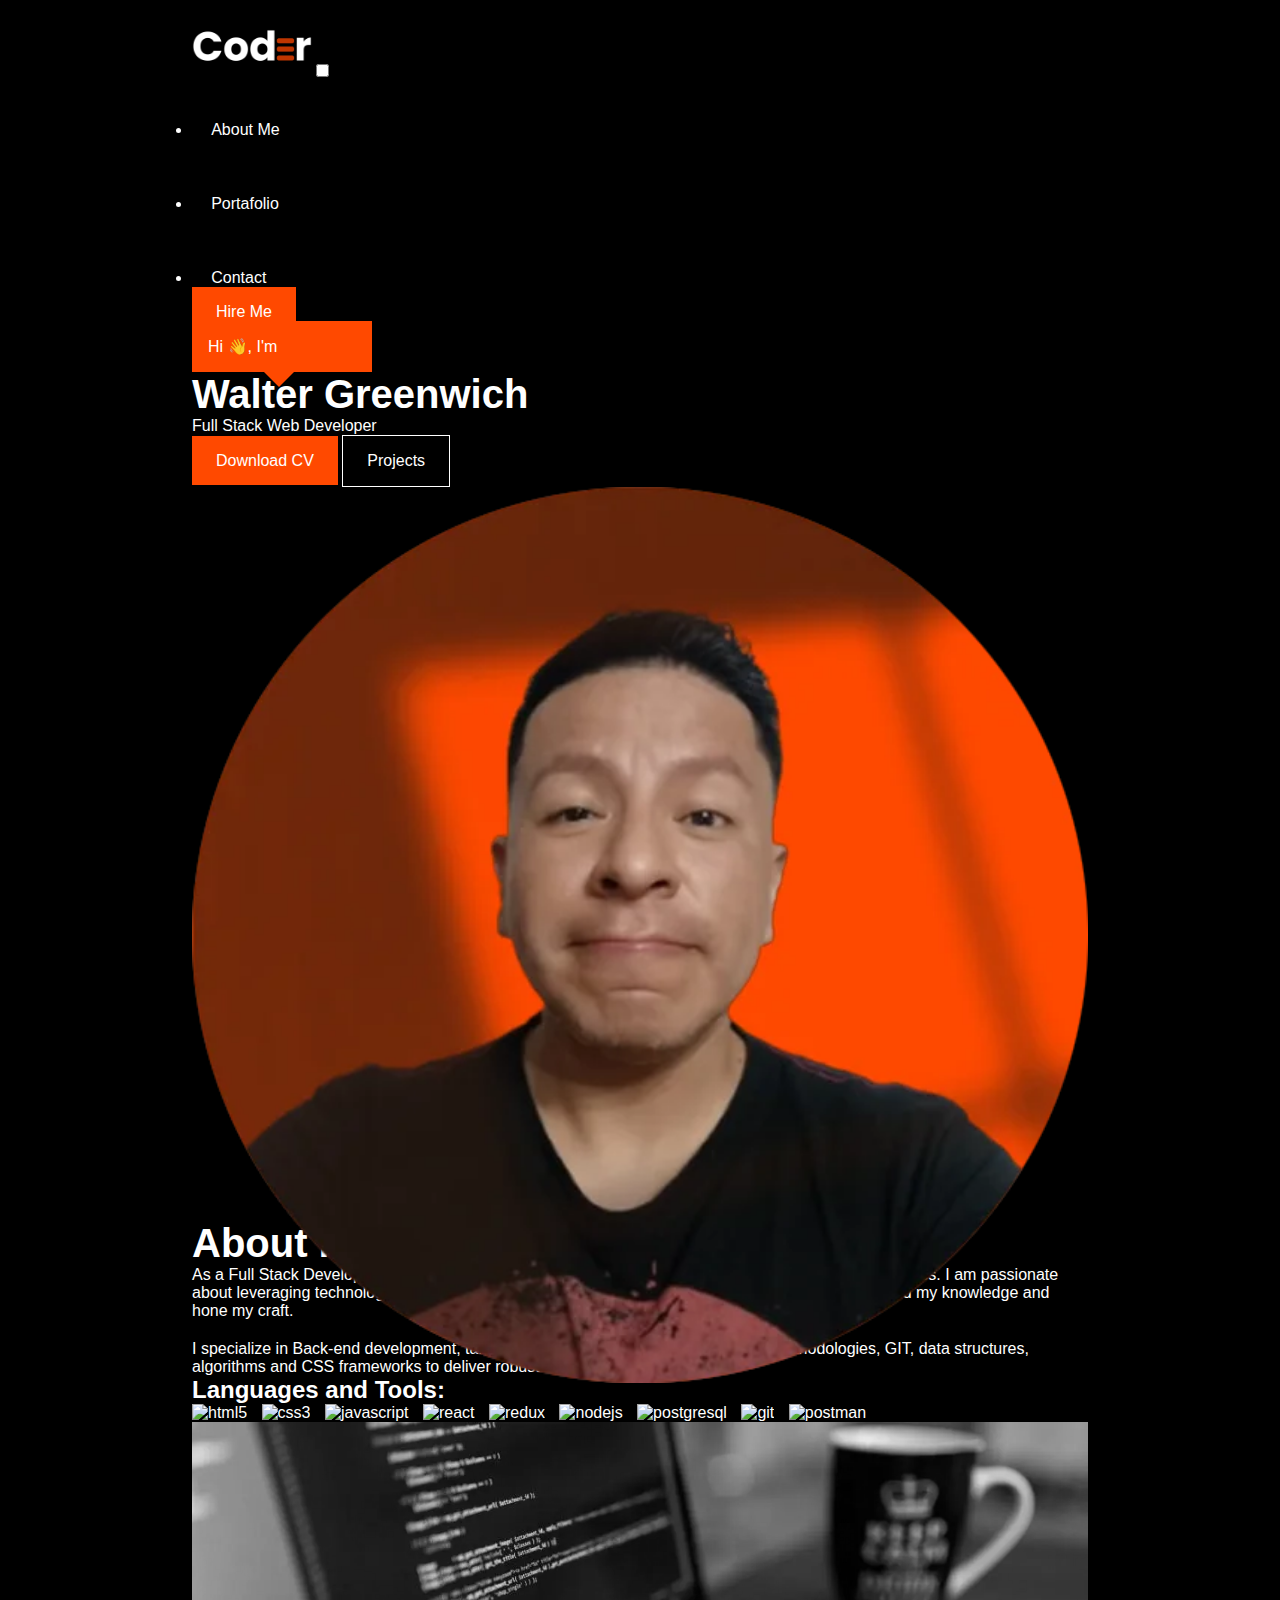
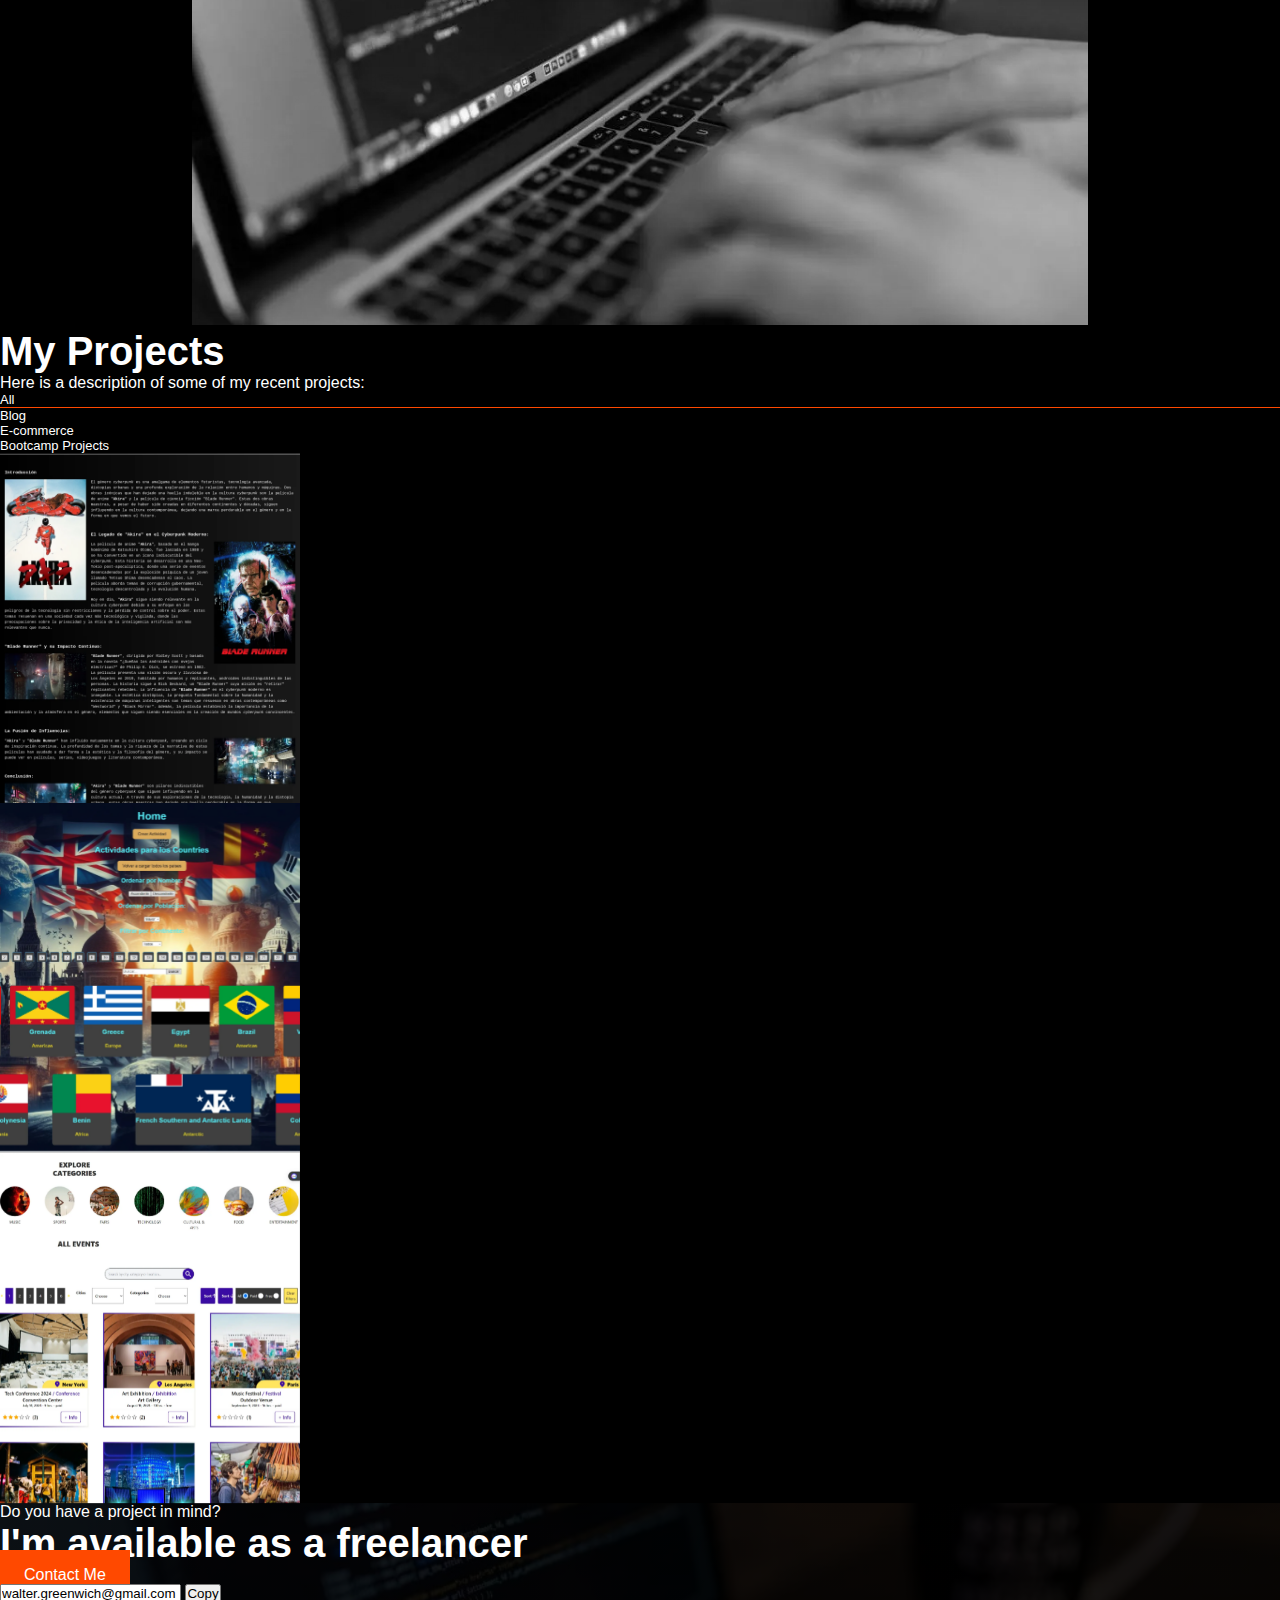
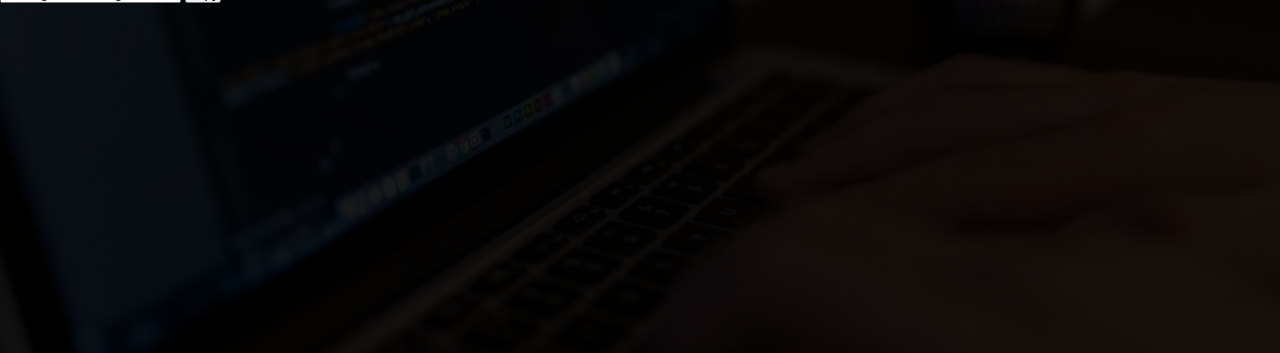
==== index.html @ bb333e6e "Merge branch 'main' of https://github.com/WGreenwichChaca/portafolio" ====
<!DOCTYPE html>
<html lang="en">

<head>
    <meta charset="UTF-8" />
    <meta http-equiv="X-UA-Compatible" content="IE=edge" />
    <meta name="viewport" content="width=device-width, initial-scale=1.0" />
    <meta name="Description" content="Template portafolio desarrollador UI/UX " />
    <title>Portfolio</title>
    <link rel="stylesheet" href="style.css" />
    <link rel="stylesheet" href="https://unpkg.com/primeflex@^3/primeflex.css">
    <script src="https://kit.fontawesome.com/b3f17f1dac.js" crossorigin="anonymous"></script>
</head>

<body>
    <!-- HEADER -->
    <header class="flex w-full fixed top-0 z-1">
        <nav class="flex justify-content-between w-full navbar">
            <span class="logo cursor-pointer" onclick="scrollToSection('home')">
                <img src="./assets/Logo.png" alt="Logo portfolio" width="50" height="50">
            </span>
            <input type="checkbox" aria-label="Checkbox para mostrar y quitar hamburger menu"
                class="checkbox xl:hidden">
            <div class="hamburger__lines">
                <span class="line line1"></span>
                <span class="line line2"></span>
                <span class="line line3"></span>
            </div>
            <div class="header__info flex align-items-center gap-3">
                <ul class="flex flex-column xl:flex-row list-none">
                    <li onclick="scrollToSection('about')" class="text-lg xl:text-base">About Me</li>
                    <li onclick="scrollToSection('portfolio')" class="text-lg xl:text-base">Portafolio</li>
                    <li onclick="scrollToSection('contact')" class="text-lg xl:text-base">Contact</li>
                </ul>
                <div class="hireMe__button pt-4">
                    <a href="mailTo:walter.greenwich@gmail.com" aria-label="Send email"
                        class="cursor-pointer no-underline border-round-lg text-xl xl:text-sm">Hire Me</a>
                </div>
            </div>
        </nav>
    </header>
    <!--HOME PAGE -->
    <div class="container">
        <section id="home"
            class="home__page flex align-items-center justify-content-center xl\:justify-content-between grid grid-nogutter gap-4">
            <div class="left__content col-12 xl:col-6">
                <div class="message__bubble triangle mb-4 md:mb-2">
                    <div class="message__text p-2 sm:p-3 text-center">
                        <p>Hi 👋, I'm</p>
                    </div>
                </div>
                <h1 class="text-3xl sm:text-5xl md:text-7xl">Walter Greenwich</h1>
                <p class="text-gray-500">
                    Full Stack Web Developer
                </p>
                <div class="home__buttons flex align-items-center gap-2 mt-6">
                    <a href="./assets/Resume_Walter_Greenwich.pdf" aria-label="Open resume in new tab" target="_blank"
                        class="cursor-pointer border-round-lg no-underline">Download CV</a>

                    <button onclick="scrollToSection('portfolio')"
                        aria-label="Deslizar a sección portafolio para mostrar mis trabajos"
                        class="cursor-pointer border-round-lg">Projects</button>
                </div>
            </div>
            <div class="right__content col-9 sm:col-6 xl:col-5">
                <img src="./assets/WG_profile_3webp.webp" alt="Foto perfil" width="100" height="100">
            </div>
        </section>
        <!--ABOUT ME-->
        <section id="about" class="about__me w-full min-h-screen flex align-items-center">
            <div class="aboutMe__content min-h-full flex flex-column md:flex-row pt-8 md:pt-0">
                <div class="aboutMe__info col-12 md:col-6 md:pr-6 pt-0">
                    <h1 class="text-3xl md:text-5xl">About me</h1>
                    <p class="text-gray-500">
                        As a Full Stack Developer with apprentice-level experience, I bring a diverse set of skills
                        and experiences. I am passionate about leveraging technology to create impactful solutions
                        and constantly seek opportunities to expand my knowledge and hone my craft.
                    </p>
                    <p style="margin-bottom: 20px;"></p>
                    <p class="text-gray-500">
                        I specialize in Back-end development, taking advantage of my knowledge of agile methodologies,
                        GIT, data structures, algorithms and CSS frameworks to deliver robust and efficient solutions.
                    </p>

                    <div class="knowledge flex flex-column gap-3 mt-5">
                        <h3 align="left">Languages and Tools:</h3>
                        <p align="left">
                            <a href="https://www.w3.org/html/" target="_blank" rel="noreferrer"
                                style="margin-right: 10px;"> <img
                                    src="https://raw.githubusercontent.com/devicons/devicon/master/icons/html5/html5-original-wordmark.svg"
                                    alt="html5" width="40" height="40" /> </a>
                            <a href="https://www.w3schools.com/css/" target="_blank" rel="noreferrer"
                                style="margin-right: 10px;"> <img
                                    src="https://raw.githubusercontent.com/devicons/devicon/master/icons/css3/css3-original-wordmark.svg"
                                    alt="css3" width="40" height="40" /> </a>
                            <a href="https://developer.mozilla.org/en-US/docs/Web/JavaScript" target="_blank"
                                rel="noreferrer" style="margin-right: 10px;"> <img
                                    src="https://raw.githubusercontent.com/devicons/devicon/master/icons/javascript/javascript-original.svg"
                                    alt="javascript" width="40" height="40" /> </a>
                            <a href="https://reactjs.org/" target="_blank" rel="noreferrer" style="margin-right: 10px;">
                                <img src="https://raw.githubusercontent.com/devicons/devicon/master/icons/react/react-original-wordmark.svg"
                                    alt="react" width="40" height="40" /> </a>
                            <a href="https://redux.js.org" target="_blank" rel="noreferrer" style="margin-right: 10px;">
                                <img src="https://raw.githubusercontent.com/devicons/devicon/master/icons/redux/redux-original.svg"
                                    alt="redux" width="40" height="40" /> </a>
                            <a href="https://nodejs.org" target="_blank" rel="noreferrer" style="margin-right: 10px;">
                                <img src="https://raw.githubusercontent.com/devicons/devicon/master/icons/nodejs/nodejs-original-wordmark.svg"
                                    alt="nodejs" width="40" height="40" /> </a>
                            <a href="https://www.postgresql.org" target="_blank" rel="noreferrer"
                                style="margin-right: 10px;"> <img
                                    src="https://raw.githubusercontent.com/devicons/devicon/master/icons/postgresql/postgresql-original-wordmark.svg"
                                    alt="postgresql" width="40" height="40" /> </a>
                            <a href="https://git-scm.com/" target="_blank" rel="noreferrer" style="margin-right: 10px;">
                                <img src="https://www.vectorlogo.zone/logos/git-scm/git-scm-icon.svg" alt="git"
                                    width="40" height="40" /> </a>
                            <a href="https://postman.com" target="_blank" rel="noreferrer" style="margin-right: 10px;">
                                <img src="https://www.vectorlogo.zone/logos/getpostman/getpostman-icon.svg"
                                    alt="postman" width="40" height="40" /> </a>
                        </p>
                    </div>

                </div>
                <div class="image col p-0 mt-6 md:mt-0">
                    <img src="./assets/freelancer2.webp" alt="Foto relacionado a acerca de mí" width="100" height="100">
                </div>
            </div>
        </section>
    </div>


    <!--PORTFOLIO -->
    <section id="portfolio" class="portfolio min-h-full w-full pb-8 pt-8">
        <div class="portfolio__title flex flex-column gap-3 text-center">
            <h1 class="text-3xl md:text-5xl">My Projects</h1>
            <p class="text-gray-400 text-sm md:text-lg">
                Here is a description of some of my recent projects:
            </p>
        </div>
        <div class="portfolio__gallery">
            <div class="gallery__categories mb-5 mt-5 ">
                <ul class="flex list-none flex-wrap justify-content-center gap-3">
                    <li class="filter-item active text-lg" data-filter="all">All</li>
                    <li class="filter-item text-lg" data-filter="blog">Blog</li>
                    <li class="filter-item text-lg" data-filter="e__commerce">E-commerce</li>
                    <li class="filter-item text-lg" data-filter="bootcamp_project">Bootcamp Projects</li>
                </ul>
            </div>
            <div class="proyect__gallery flex justify-content-center align-items-center flex-wrap gap-3">
                <div class="project__card blog">
                    <a href="https://cyberpunk-en-akira-y-blade-runner.netlify.app" target="_blank">
                        <img src="./assets/proyecto_1.webp" alt="home page of blog">
                        <div class="overlay"></div>
                        <div
                            class="project__info flex w-full flex-column justify-content-center align-items-center text-center">
                            <h2>Film Blog</h2>
                            <p>Created a blog where I maintained a consistent look and feel throughout the website,
                                including colors, typography, button styles, and navigation elements, to create a 
                                consistent user experience using HTML, CSS and JavaScript.
                            </p>
                            <span><i class="fa-solid fa-arrow-right-long"></i></span>
                        </div>
                    </a>
                </div>
                <div class="project__card bootcamp_project">
                    <a href="https://countriesapp-front.vercel.app" target="_blank">
                        <img src="./assets/proyecto_2.webp" alt="image of landing page">
                        <div class="overlay"></div>
                        <div
                            class="project__info flex w-full flex-column justify-content-center align-items-center text-center">
                            <h2>Countries App</h2>
                            <p>The objective was to develop and design a SPA using technologies such as React and Redux,
                                and the creation of RESTful APIs using Express and Node.js, and managed databases with
                                PostgreSQL.
                            </p>
                            <span><i class="fa-solid fa-arrow-right-long"></i></span>
                        </div>
                    </a>
                </div>
                <div class="project__card e__commerce">
                    <a href="https://events-app-eta-ruddy.vercel.app/" target="_blank">
                        <img src="./assets/proyecto_3.webp" alt="image of landing page">
                        <div class="overlay"></div>
                        <div
                            class="project__info flex w-full flex-column justify-content-center align-items-center text-center">
                            <h2>E-commerce</h2>
                            <p>The objective was to develop and design a SPA that integrates a payment gateway with Stripe
                                and Google authentication, using:
                                Technologies: React, React-Query, Zustand, Building RESTful APIs with Express, Node.js,
                                Databases with PostgreSQL and UX Style and Design: UI with Tailwind
                            </p>
                            <span><i class="fa-solid fa-arrow-right-long"></i></span>
                        </div>
                    </a>
                </div>
            </div>
        </div>
    </section>

    <!--FREE LANCER SECTION -->
    <section id="contact"
        class="freelancer mb-4 mt-4 min-w-full flex flex-column justify-content-center align-items-center">
        <p class="text-sm">Do you have a project in mind?</p>
        <h1 class="text-center">I'm available as a freelancer</h1>
        <div class="hireMe__button pt-4">
            <a href="mailTo:walter.greenwich@gmail.com" aria-label="Send message to email"
                class="cursor-pointer border-round-lg no-underline">Contact Me</a>
        </div>
        <div class="email-box mt-4 p-2 border border-gray-300 rounded-lg flex items-center">
            <input type="text" value="walter.greenwich@gmail.com" id="emailInput"
                class="flex-grow outline-none bg-transparent text-gray-700" readonly>
            <button onclick="copyEmail()"
                class="ml-2 bg-blue-500 hover:bg-blue-600 text-white font-semibold py-2 px-4 rounded-lg cursor-pointer">Copy</button>
        </div>
    </section>

    <script>
        function copyEmail() {
            var emailInput = document.getElementById("emailInput");
            emailInput.select();
            document.execCommand("copy");
            alert("Email copied to clipboard: " + emailInput.value);
        }
    </script>
    <!--FOOTER -->
    </div>

</body>
<script>
    const filterContainer = document.querySelector(".gallery__categories");
    const galleryItems = document.querySelectorAll(".project__card");

    filterContainer.addEventListener("click", (event) => {
        if (event.target.classList.contains("filter-item")) {
            filterContainer.querySelector(".active").classList.remove("active");
            event.target.classList.add("active")
            const filterValue = event.target.getAttribute("data-filter")
            galleryItems.forEach(item => {
                if (item.classList.contains(filterValue) || filterValue === "all") {
                    item.classList.remove("hide")
                    item.classList.add("show")
                } else {
                    item.classList.remove("show")
                    item.classList.add("hide")
                }
            })
        }
    })

    function scrollToSection(sectionId) {
        document.getElementById(sectionId).scrollIntoView({ behavior: "smooth" })
    }
</script>

</html>
---- style.css ----
/* --------GENERAL STYLES -------- */
* {
    margin: 0;
    padding: 0;
    scroll-padding-top: 4rem;
}

:root {
    --bg-color: #000;
    --font-color: #fff;
    --secondary-bg-color: #ff4900;
    --font: "Poppins";
}
body {
    background-color: var(--bg-color);
    font-family: var(--font);
    color: var(--font-color);
    height: 100vh;
    max-width: 100vw;
    font-size: 16px;
    font-family: 'Poppins', sans-serif;
}

a {
    color: inherit;
    text-decoration: none;
}

h1 {
    font-size: 2.5rem; /* Tamaño grande para h1 */
}

h2 {
    font-size: 2rem; /* Tamaño mediano para h2 */
}

h3 {
    font-size: 1.5rem; /* Tamaño más pequeño para h3 */
}

/* Ajustar el tamaño de la letra para los párrafos */
p {
    font-size: 1rem; /* Tamaño normal para párrafos */
}

/* Ajustar el tamaño de la letra para los enlaces */
a {
    font-size: 1rem; /* Tamaño normal para enlaces */
}

/* Ajustar el tamaño de la letra para las listas */
ul, ol {
    font-size: 1rem; /* Tamaño normal para listas */
}

.container {
    padding: 0rem 12rem;
}

@media screen and (max-width: 992px) {
    .container {
        padding: 0 2rem;
    }
}

/* ------ CHANGE SCROLL BAR -------*/
body::-webkit-scrollbar {
    width: 0.6rem;
}

body::-webkit-scrollbar-thumb {
    border-radius: 10px;
    -webkit-box-shadow: inset 0 0 6px rgba(0, 0, 0, 0.3);
    background-color: rgb(165, 162, 162);
}
body::-webkit-scrollbar-thumb:hover,
body::-webkit-scrollbar-thumb:active {
    background-color: var(--secondary-bg-color);
}
body::-webkit-scrollbar-track {
    border-radius: 10px;
    -webkit-box-shadow: inset 0 0 6px rgba(0, 0, 0, 0.3);
    background-color: rgba(104, 103, 103, 0.3);
}

/* ------- HEADER -------- */
.navbar {
    padding: 0 12rem;
    background-color: var(--bg-color);
    position: relative;
}

.logo img {
    width: 120px;
    height: auto;
    margin-top: 1rem;
}

.header__info ul li {
    padding: 2.5rem 1.2rem 1rem 1.2rem;
    cursor: pointer;
}

.hireMe__button a {
    background-color: var(--secondary-bg-color);
    color: var(--font-color);
    font-family: var(--font);
    font-size: 16px;
    padding: 1rem 1.5rem;
    border-color: unset;
    border-width: 0;
    font-family: 'Poppins', sans-serif;
}
.header__info ul li:hover {
    background-color: var(--secondary-bg-color);
}


/**Responsive design navbar**/

@media screen and (max-width: 1200px) {
    .navbar {
        padding: 0 2rem;
    }
    .navbar .checkbox {
        position: absolute;
        display: block;
        height: 32px;
        width: 32px;
        top: 2rem;
        right: 2rem;
        z-index: 2;
        opacity: 0;
        cursor: pointer;
    }

    .navbar .hamburger__lines {
        display: block;
        height: 26px;
        width: 32px;
        position: absolute;
        top: 2rem;
        right: 2rem;
        z-index: 1;
        display: flex;
        flex-direction: column;
        justify-content: space-between;
    }

    .navbar .hamburger__lines .line {
        display: block;
        height: 4px;
        width: 100%;
        border-radius: 10px;
        background: #ffffff;
    }
    .navbar .hamburger__lines .line1 {
        transform-origin: 0% 0%;
        transition: transform 0.4s ease-in-out;
    }
    .navbar .hamburger__lines .line2 {
        transition: transform 0.2s ease-in-out;
    }
    .navbar .hamburger__lines .line3 {
        transform-origin: 0% 100%;
        transition: transform 0.4s ease-in-out;
    }

    .header__info ul li {
        padding: 0;
        margin: 2rem 0;
        cursor: pointer;
        font-size: x-large;
    }

    .header__info ul li:hover {
        background-color: unset;
    }

    .header__info {
        padding-top: 120px;
        height: 100vh;
        background: var(--secondary-bg-color);
        width: 100%;
        position: absolute;
        top: 0;
        right: 0;
        overflow: auto;
        transform: translate(150%);
        display: flex;
        flex-direction: column;
        transition: transform 0.5s ease-in-out;
    }

    .navbar input[type="checkbox"]:checked ~ .header__info {
        transform: translateX(0);
    }

    .navbar input[type="checkbox"]:checked ~ .hamburger__lines .line1 {
        transform: rotate(45deg);
    }

    .navbar input[type="checkbox"]:checked ~ .hamburger__lines .line2 {
        transform: scaleY(0);
    }

    .navbar input[type="checkbox"]:checked ~ .hamburger__lines .line3 {
        transform: rotate(-45deg);
    } 
}

@media screen and (min-width: 992px) and (max-width: 1200px) {
    .navbar{
        padding: 0 12rem;
    }
    .navbar .checkbox, .navbar .hamburger__lines {
        right: 12rem;
    }
}


/* ------- HOME -------- */

.right__content img{
    height: 100%;
    width: 100%;
}
.home__page {
    height: 100vh;
    width: 100%;
    position: relative;
}

.message__bubble {
    display: inline-block;
    position: relative;
    width: 180px;
    height: auto;
    background-color: var(--secondary-bg-color);
}
.triangle:after {
    content: "";
    position: absolute;
    left: 40%;
    border: 15px solid;
    border-color: var(--secondary-bg-color) transparent transparent transparent;
}

.message__text {
    padding: 1rem;
}

.home__buttons button {
    padding: 1rem 2rem;
    color: var(--font-color);
    text-decoration: none;
}

.home__buttons a {
    background-color: var(--secondary-bg-color);
    font-size: 1rem;
    color: #fff;
    padding: 1rem 1.5rem;
}
.home__buttons button {
    background-color: transparent;
    border: 1px solid #fff;
    border-width: thin;
    font-family: var(--font);
    font-size: 1rem;
    color: #fff;
    padding: 1rem 1.5rem;
    font-size: 16px;
    font-family: 'Poppins', sans-serif;
}

.button:hover {
    background-color: #ff7004; /* Cambia el color de fondo al pasar el mouse */
}

@media screen and (max-width: 576px) {
    .message__bubble {
        width: 160px;
    }
    .home__buttons a {
        padding: 1rem 1rem !important;
    }
}
@media screen and (max-width: 1200px) {
    .home__page{
        padding-top: 10rem;
    }
}



/* ------- ABOUT ME -------- */

.about__me .image img {
    height: 100%;
    width: 100%;
    filter: grayscale(1);
    object-fit: cover;
}

/* ------- FREE LANCER -------- */

.freelancer {
    height: 50vh;
    background-image: linear-gradient(rgba(0, 0, 0, 0.9), rgba(0, 0, 0, 0.9)) ,url(./assets/freelancer2.webp);
    background-repeat: no-repeat;
    background-size: cover;
    background-position: center;
}


/* ------- PORTFOLIO -------- */

.project__info h2 {
    font-size: 1.6rem; /* Tamaño más grande para los títulos de los proyectos */
}

.project__info p {
    font-size: 1.0rem; /* Tamaño más pequeño para la descripción de los proyectos */
}

.gallery__categories ul li {
    font-size: small;
    cursor: pointer;
}

.gallery__categories .filter-item.active {
    border-bottom: 1px solid var(--secondary-bg-color);
}

.project__card {
    width: 300px;
    height: 350px;
    display: block;
    position: relative;
}
.project__card img {
    width: 100%;
    height: 100%;
    object-fit: cover;
    object-position: center;
}

.project__card .overlay {
    background: rgb(255, 73, 0, 0.9);
    backdrop-filter: blur(2.7px);
    -webkit-backdrop-filter: blur(2.7px);
    position: absolute;
    height: 100%;
    width: 100%;
    left: 0;
    top: 0;
    bottom: 0;
    right: 0;
    opacity: 0;
    -webkit-transition: all 0.4s ease-in-out;
    -moz-transition: all 0.4s ease-in-out;
    transition: all 0.4s ease-in-out;
}

.project__card .project__info {
    position: absolute;
    top: 75%;
    left: 50%;
    transform: translate(-50%, -50%);
    opacity: 0;
    pointer-events: none;
    transition: all 0.3s ease-in-out 0s;
}

.project__card .project__info p {
    font-size: small;
    margin-top: 2rem;
}

.project__card .fa-arrow-right-long {
    margin-top: 1rem;
    cursor: pointer;
}

.project__card:hover .project__info {
    top: 50%;
    left: 50%;
    opacity: 1;
    pointer-events: unset;
}

.project__card:hover .overlay {
    opacity: 1;
}

.project__card.hide {
    display: none;
}
.project__card.show {
    animation: fadeIn 0.5s ease;
}
@keyframes fadeIn {
    0% {
        opacity: 0;
    }
    100% {
        opacity: 1;
    }
}
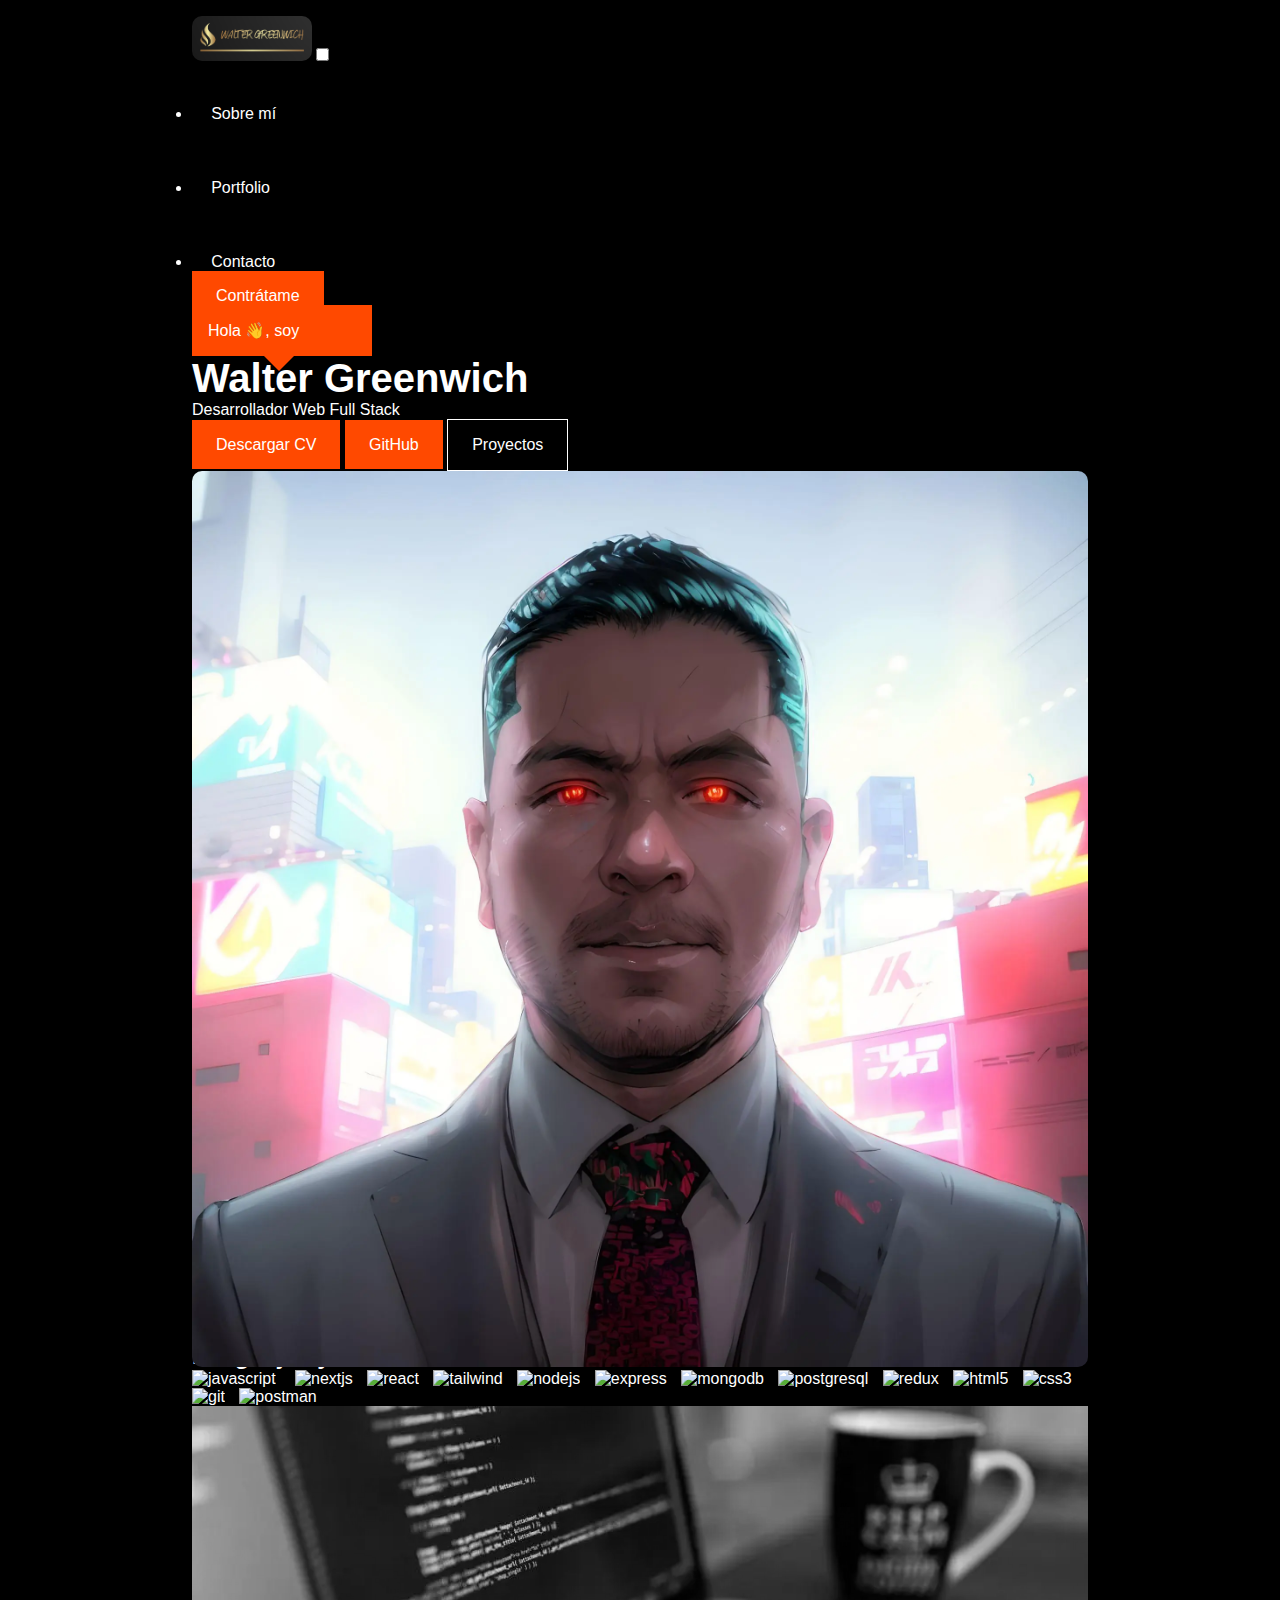
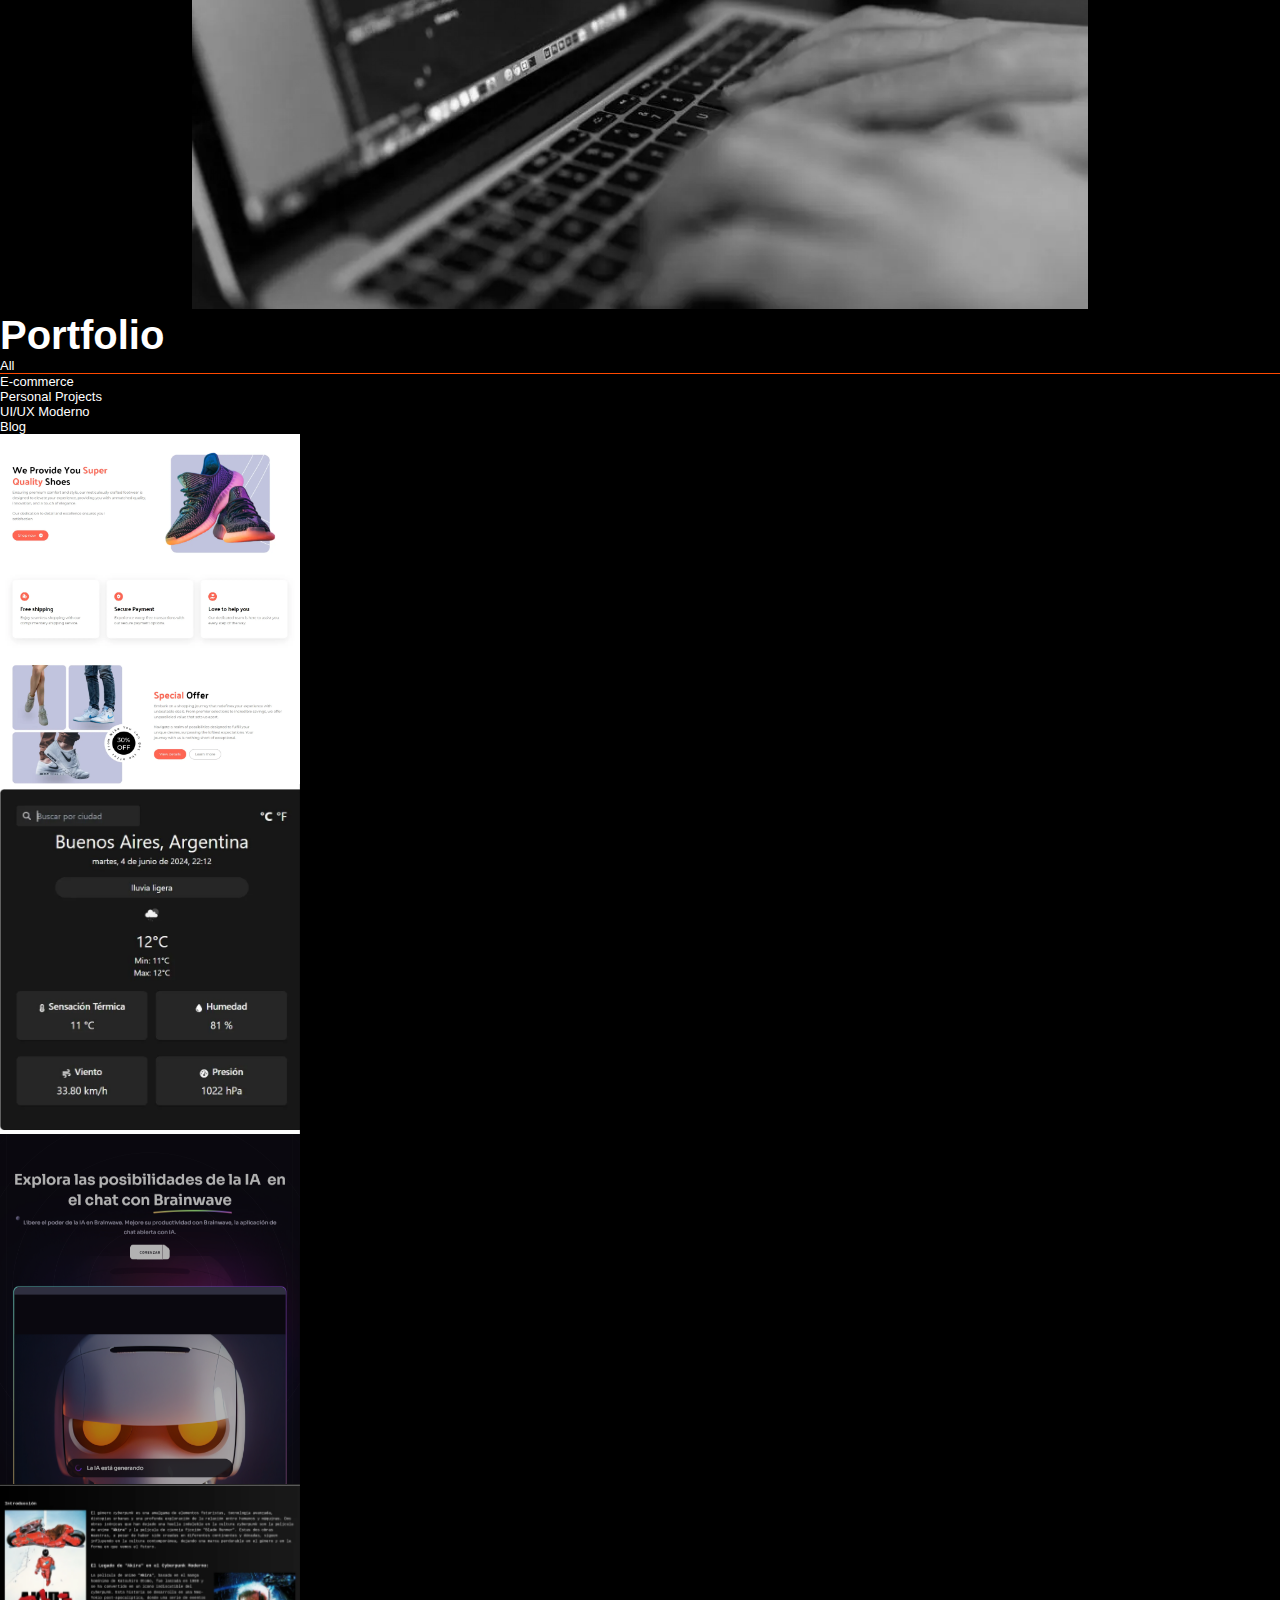
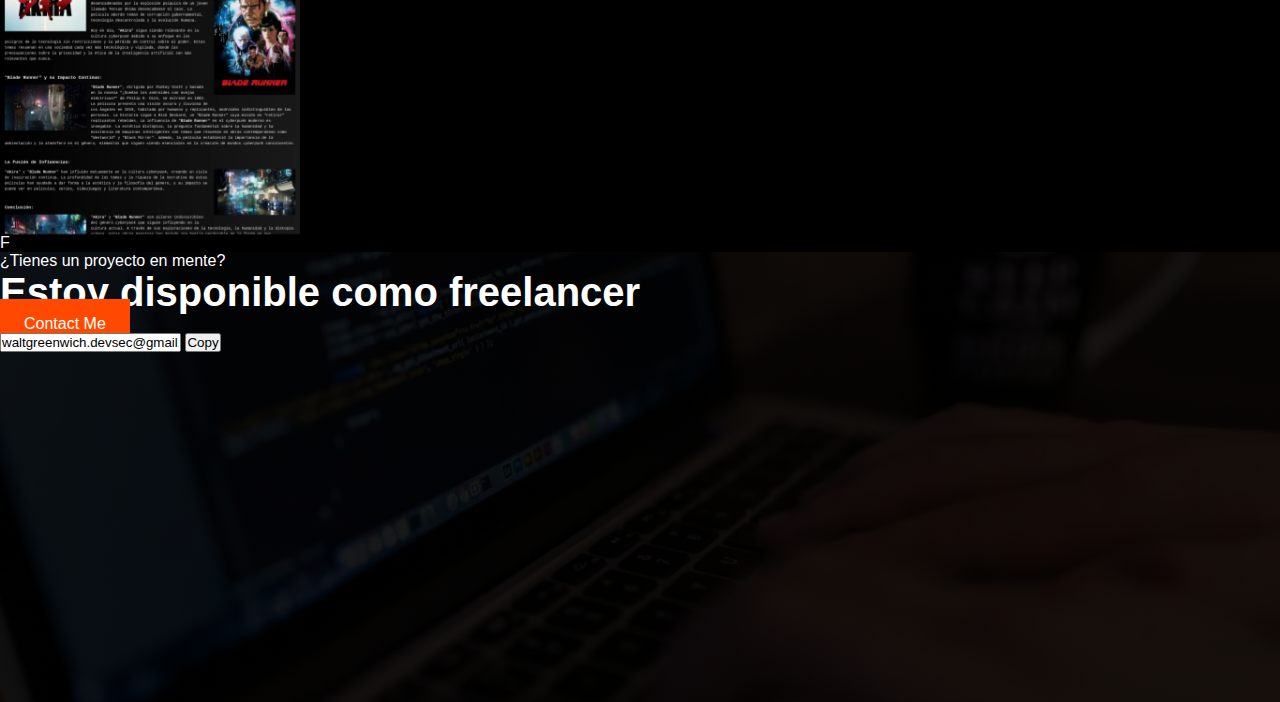
==== commit 64c27235: "Actualizando portfolio" ====
--- a/index.html
+++ b/index.html
@@ -5,7 +5,7 @@
     <meta charset="UTF-8" />
     <meta http-equiv="X-UA-Compatible" content="IE=edge" />
     <meta name="viewport" content="width=device-width, initial-scale=1.0" />
-    <meta name="Description" content="Template portafolio desarrollador UI/UX " />
+    <meta name="Description" content="Portafolio desarrollador Frontend" />
     <title>Portfolio</title>
     <link rel="stylesheet" href="style.css" />
     <link rel="stylesheet" href="https://unpkg.com/primeflex@^3/primeflex.css">
@@ -17,7 +17,7 @@
     <header class="flex w-full fixed top-0 z-1">
         <nav class="flex justify-content-between w-full navbar">
             <span class="logo cursor-pointer" onclick="scrollToSection('home')">
-                <img src="./assets/Logo.png" alt="Logo portfolio" width="50" height="50">
+                <img src="./assets/Logo-Walt.webp" alt="Logo portfolio" width="50" height="50">
             </span>
             <input type="checkbox" aria-label="Checkbox para mostrar y quitar hamburger menu"
                 class="checkbox xl:hidden">
@@ -28,13 +28,13 @@
             </div>
             <div class="header__info flex align-items-center gap-3">
                 <ul class="flex flex-column xl:flex-row list-none">
-                    <li onclick="scrollToSection('about')" class="text-lg xl:text-base">About Me</li>
-                    <li onclick="scrollToSection('portfolio')" class="text-lg xl:text-base">Portafolio</li>
-                    <li onclick="scrollToSection('contact')" class="text-lg xl:text-base">Contact</li>
+                    <li onclick="scrollToSection('about')" class="text-lg xl:text-base">Sobre mí</li>
+                    <li onclick="scrollToSection('portfolio')" class="text-lg xl:text-base">Portfolio</li>
+                    <li onclick="scrollToSection('contact')" class="text-lg xl:text-base">Contacto</li>
                 </ul>
                 <div class="hireMe__button pt-4">
-                    <a href="mailTo:walter.greenwich@gmail.com" aria-label="Send email"
-                        class="cursor-pointer no-underline border-round-lg text-xl xl:text-sm">Hire Me</a>
+                    <a href="mailTo:waltgreenwich.devsec@gmail.com" aria-label="Send email"
+                        class="cursor-pointer no-underline border-round-lg text-xl xl:text-sm">Contrátame</a>
                 </div>
             </div>
         </nav>
@@ -46,76 +46,69 @@
             <div class="left__content col-12 xl:col-6">
                 <div class="message__bubble triangle mb-4 md:mb-2">
                     <div class="message__text p-2 sm:p-3 text-center">
-                        <p>Hi 👋, I'm</p>
+                        <p>Hola 👋, soy</p>
                     </div>
                 </div>
                 <h1 class="text-3xl sm:text-5xl md:text-7xl">Walter Greenwich</h1>
                 <p class="text-gray-500">
-                    Full Stack Web Developer
+                    Desarrollador Web Full Stack
                 </p>
                 <div class="home__buttons flex align-items-center gap-2 mt-6">
-                    <a href="./assets/Resume_Walter_Greenwich.pdf" aria-label="Open resume in new tab" target="_blank"
-                        class="cursor-pointer border-round-lg no-underline">Download CV</a>
-
-                    <button onclick="scrollToSection('portfolio')"
+                    <a href="./assets/CV Walter Greenwich FullStack.pdf" aria-label="Open resume in new tab" target="_blank"
+                        class="cursor-pointer border-round-lg no-underline">Descargar CV</a>
+                        <a href="https://github.com/WaltGreenwich" target="_blank" class="cursor-pointer border-round-lg no-underline">GitHub</a>
+                        <button onclick="scrollToSection('portfolio')"
                         aria-label="Deslizar a sección portafolio para mostrar mis trabajos"
-                        class="cursor-pointer border-round-lg">Projects</button>
+                        class="cursor-pointer border-round-lg">Proyectos</button>
                 </div>
             </div>
             <div class="right__content col-9 sm:col-6 xl:col-5">
-                <img src="./assets/WG_profile_3webp.webp" alt="Foto perfil" width="100" height="100">
+                <img src="./assets/perfilWalt.webp" alt="Foto perfil" width="100" height="100" >
             </div>
         </section>
         <!--ABOUT ME-->
         <section id="about" class="about__me w-full min-h-screen flex align-items-center">
             <div class="aboutMe__content min-h-full flex flex-column md:flex-row pt-8 md:pt-0">
                 <div class="aboutMe__info col-12 md:col-6 md:pr-6 pt-0">
-                    <h1 class="text-3xl md:text-5xl">About me</h1>
+                    <h1 class="text-3xl md:text-5xl">Sobre mí</h1>
                     <p class="text-gray-500">
-                        As a Full Stack Developer with apprentice-level experience, I bring a diverse set of skills
-                        and experiences. I am passionate about leveraging technology to create impactful solutions
-                        and constantly seek opportunities to expand my knowledge and hone my craft.
+                        Soy un desarrollador Full Stack junior y poseo un conjunto diverso de habilidades para crear soluciones impactantes. Me apasiona la tecnología, me gusta aprender tecnologías innovadoras y poner a prueba lo que he aprendido.
                     </p>
                     <p style="margin-bottom: 20px;"></p>
                     <p class="text-gray-500">
-                        I specialize in Back-end development, taking advantage of my knowledge of agile methodologies,
-                        GIT, data structures, algorithms and CSS frameworks to deliver robust and efficient solutions.
+                        Me especializo en desarrollo Front-end, aprovechando mi conocimiento en React.js, Next.js y Tailwind, así como metodologías ágiles, GIT, estructuras de datos y algoritmos para ofrecer soluciones responsivas y eficientes.
                     </p>
 
                     <div class="knowledge flex flex-column gap-3 mt-5">
-                        <h3 align="left">Languages and Tools:</h3>
+                        <h3 align="left">Lenguajes y Herramientas:</h3>
                         <p align="left">
-                            <a href="https://www.w3.org/html/" target="_blank" rel="noreferrer"
-                                style="margin-right: 10px;"> <img
-                                    src="https://raw.githubusercontent.com/devicons/devicon/master/icons/html5/html5-original-wordmark.svg"
-                                    alt="html5" width="40" height="40" /> </a>
-                            <a href="https://www.w3schools.com/css/" target="_blank" rel="noreferrer"
-                                style="margin-right: 10px;"> <img
-                                    src="https://raw.githubusercontent.com/devicons/devicon/master/icons/css3/css3-original-wordmark.svg"
-                                    alt="css3" width="40" height="40" /> </a>
-                            <a href="https://developer.mozilla.org/en-US/docs/Web/JavaScript" target="_blank"
-                                rel="noreferrer" style="margin-right: 10px;"> <img
-                                    src="https://raw.githubusercontent.com/devicons/devicon/master/icons/javascript/javascript-original.svg"
-                                    alt="javascript" width="40" height="40" /> </a>
-                            <a href="https://reactjs.org/" target="_blank" rel="noreferrer" style="margin-right: 10px;">
-                                <img src="https://raw.githubusercontent.com/devicons/devicon/master/icons/react/react-original-wordmark.svg"
-                                    alt="react" width="40" height="40" /> </a>
-                            <a href="https://redux.js.org" target="_blank" rel="noreferrer" style="margin-right: 10px;">
-                                <img src="https://raw.githubusercontent.com/devicons/devicon/master/icons/redux/redux-original.svg"
-                                    alt="redux" width="40" height="40" /> </a>
-                            <a href="https://nodejs.org" target="_blank" rel="noreferrer" style="margin-right: 10px;">
-                                <img src="https://raw.githubusercontent.com/devicons/devicon/master/icons/nodejs/nodejs-original-wordmark.svg"
-                                    alt="nodejs" width="40" height="40" /> </a>
-                            <a href="https://www.postgresql.org" target="_blank" rel="noreferrer"
-                                style="margin-right: 10px;"> <img
-                                    src="https://raw.githubusercontent.com/devicons/devicon/master/icons/postgresql/postgresql-original-wordmark.svg"
-                                    alt="postgresql" width="40" height="40" /> </a>
-                            <a href="https://git-scm.com/" target="_blank" rel="noreferrer" style="margin-right: 10px;">
-                                <img src="https://www.vectorlogo.zone/logos/git-scm/git-scm-icon.svg" alt="git"
-                                    width="40" height="40" /> </a>
-                            <a href="https://postman.com" target="_blank" rel="noreferrer" style="margin-right: 10px;">
-                                <img src="https://www.vectorlogo.zone/logos/getpostman/getpostman-icon.svg"
-                                    alt="postman" width="40" height="40" /> </a>
+
+                            <a href="https://developer.mozilla.org/en-US/docs/Web/JavaScript" target="_blank" rel="noreferrer" style="margin-right: 15px;"><img src="https://raw.githubusercontent.com/devicons/devicon/master/icons/javascript/javascript-original.svg" alt="javascript" width="40" height="40" /></a>
+
+                            <a href="https://nextjs.org/" target="_blank" rel="noreferrer" style="margin-right: 10px;"><img src="https://logowik.com/content/uploads/images/nextjs2106.logowik.com.webp" alt="nextjs" width="40" height="40"/></a> 
+
+                            <a href="https://reactjs.org/" target="_blank" rel="noreferrer" style="margin-right: 10px;"><img src="https://raw.githubusercontent.com/devicons/devicon/master/icons/react/react-original-wordmark.svg" alt="react" width="40" height="40" /></a>
+
+                            <a href="https://tailwindcss.com/" target="_blank" rel="noreferrer" style="margin-right: 10px;"><img src="https://upload.wikimedia.org/wikipedia/commons/thumb/d/d5/Tailwind_CSS_Logo.svg/768px-Tailwind_CSS_Logo.svg.png?20230715030042" alt="tailwind" width="40" height="40"/></a>
+
+                            <a href="https://nodejs.org" target="_blank" rel="noreferrer" style="margin-right: 10px;"><img src="https://raw.githubusercontent.com/devicons/devicon/master/icons/nodejs/nodejs-original-wordmark.svg" alt="nodejs" width="40" height="40" /></a>
+
+                            <a href="https://expressjs.com" target="_blank" rel="noreferrer" style="margin-right: 10px;"><img src="https://i0.wp.com/www.factfc.com/wp-content/uploads/2024/04/express-js.png?w=240&ssl=1" alt="express" width="40" height="40"/></a>
+
+                            <a href="https://www.mongodb.com/" target="_blank" rel="noreferrer" style="margin-right: 10px;"><img src="https://raw.githubusercontent.com/devicons/devicon/master/icons/mongodb/mongodb-original-wordmark.svg" alt="mongodb" width="40" height="40"/></a>
+
+                            <a href="https://www.postgresql.org" target="_blank" rel="noreferrer" style="margin-right: 10px;"><img src="https://raw.githubusercontent.com/devicons/devicon/master/icons/postgresql/postgresql-original-wordmark.svg" alt="postgresql" width="40" height="40" /></a>
+
+                            <a href="https://redux.js.org" target="_blank" rel="noreferrer" style="margin-right: 10px;"><img src="https://raw.githubusercontent.com/devicons/devicon/master/icons/redux/redux-original.svg" alt="redux" width="40" height="40" /></a> 
+
+                            <a href="https://www.w3.org/html/" target="_blank" rel="noreferrer" style="margin-right: 10px;"><img src="https://raw.githubusercontent.com/devicons/devicon/master/icons/html5/html5-original-wordmark.svg" alt="html5" width="40" height="40" /></a>
+
+                            <a href="https://www.w3schools.com/css/" target="_blank" rel="noreferrer" style="margin-right: 10px;"><img src="https://raw.githubusercontent.com/devicons/devicon/master/icons/css3/css3-original-wordmark.svg" alt="css3" width="40" height="40" /></a>
+
+                            <a href="https://git-scm.com/" target="_blank" rel="noreferrer" style="margin-right: 10px;"><img src="https://www.vectorlogo.zone/logos/git-scm/git-scm-icon.svg" alt="git" width="40" height="40" /></a>  
+
+                            <a href="https://postman.com" target="_blank" rel="noreferrer" style="text-decoration: none; margin-right: 10px;"><img src="https://www.vectorlogo.zone/logos/getpostman/getpostman-icon.svg" alt="postman" width="40" height="40" /></a>
+
                         </p>
                     </div>
 
@@ -131,67 +124,82 @@
     <!--PORTFOLIO -->
     <section id="portfolio" class="portfolio min-h-full w-full pb-8 pt-8">
         <div class="portfolio__title flex flex-column gap-3 text-center">
-            <h1 class="text-3xl md:text-5xl">My Projects</h1>
-            <p class="text-gray-400 text-sm md:text-lg">
-                Here is a description of some of my recent projects:
-            </p>
+            <h1 class="text-3xl md:text-5xl">Portfolio</h1>
+            
         </div>
         <div class="portfolio__gallery">
             <div class="gallery__categories mb-5 mt-5 ">
                 <ul class="flex list-none flex-wrap justify-content-center gap-3">
                     <li class="filter-item active text-lg" data-filter="all">All</li>
+                    <li class="filter-item text-lg" data-filter="e__commerce">E-commerce</li>
+                    <li class="filter-item text-lg" data-filter="personal_project">Personal Projects</li>
+                    <li class="filter-item text-lg" data-filter="modern_uxui">UI/UX Moderno</li>
                     <li class="filter-item text-lg" data-filter="blog">Blog</li>
-                    <li class="filter-item text-lg" data-filter="e__commerce">E-commerce</li>
-                    <li class="filter-item text-lg" data-filter="bootcamp_project">Bootcamp Projects</li>
                 </ul>
             </div>
             <div class="proyect__gallery flex justify-content-center align-items-center flex-wrap gap-3">
+                <div class="project__card e__commerce">
+                    <a href="https://nike-web-clone-wltgr.netlify.app/" target="_blank">
+                        <img src="./assets/proyecto_1.webp" alt="home page of Nike clone">
+                        <div class="overlay"></div>
+                        <div
+                            class="project__info flex w-full flex-column justify-content-center align-items-center text-center">
+                            <h2>Nike clone</h2>
+                            <p>Creé una página principal de e-commerce de Nike.
+                                <br> - En desarrollo frontend con React: Aprovechando el poder de los componentes reutilizables.
+                                <br> - Diseño responsivo con Tailwind CSS: Aplicando las mejores prácticas para asegurar un diseño adaptable a cualquier dispositivo.
+                            </p>
+                            
+                            <span><i class="fa-solid fa-arrow-right-long"></i></span>
+                        </div>
+                    </a>
+                </div>
+
+                <div class="project__card personal_project">
+                    <a href="https://aplicacion-clima-react-wgreenwich.netlify.app/" target="_blank">
+                        <img src="./assets/proyecto_2.webp" alt="Weather app">
+                        <div class="overlay"></div>
+                        <div
+                            class="project__info flex w-full flex-column justify-content-center align-items-center text-center">
+                            <h2>Weather app</h2>
+                            <p>Esta aplicación permite a los usuarios obtener información en tiempo real sobre el clima de cualquier ciudad del mundo; y también cambiar entre grados Celsius y Fahrenheit:
+                                <br> - Utilicé React Hooks para la gestión del estado,
+                                <br> - Tailwind CSS para el diseño responsivo y
+                                <br> - Consumo de la API de OpenWeatherMap para obtener datos meteorológicos.
+                            </p>
+                            
+                            <span><i class="fa-solid fa-arrow-right-long"></i></span>
+                        </div>
+                    </a>
+                </div>
+
+                <div class="project__card modern_uxui">
+                    <a href="https://waltgreenwich-brainwave.netlify.app/" target="_blank">
+                        <img src="./assets/brainwave.webp" alt="image of landing page of brainwave">
+                        <div class="overlay"></div>
+                        <div
+                            class="project__info flex w-full flex-column justify-content-center align-items-center text-center">
+                            <h2>Brainwave</h2>
+                            <p>Brainwave es un sitio web moderno desarrollado con React.js y Tailwind CSS, que sigue los principios más avanzados de diseño UI/UX. Su diseño elegante, animaciones fluidas y experiencia de usuario establecen un estándar elevado, siendo una referencia o fuente de inspiración para aplicaciones o sitios web modernos futuros.
+                            </p>
+                            <span><i class="fa-solid fa-arrow-right-long"></i></span>
+                        </div>
+                    </a>
+                </div>
+
                 <div class="project__card blog">
                     <a href="https://cyberpunk-en-akira-y-blade-runner.netlify.app" target="_blank">
-                        <img src="./assets/proyecto_1.webp" alt="home page of blog">
-                        <div class="overlay"></div>
-                        <div
-                            class="project__info flex w-full flex-column justify-content-center align-items-center text-center">
-                            <h2>Film Blog</h2>
-                            <p>Created a blog where I maintained a consistent look and feel throughout the website,
-                                including colors, typography, button styles, and navigation elements, to create a 
-                                consistent user experience using HTML, CSS and JavaScript.
-                            </p>
-                            <span><i class="fa-solid fa-arrow-right-long"></i></span>
-                        </div>
-                    </a>
-                </div>
-                <div class="project__card bootcamp_project">
-                    <a href="https://countriesapp-front.vercel.app" target="_blank">
-                        <img src="./assets/proyecto_2.webp" alt="image of landing page">
-                        <div class="overlay"></div>
-                        <div
-                            class="project__info flex w-full flex-column justify-content-center align-items-center text-center">
-                            <h2>Countries App</h2>
-                            <p>The objective was to develop and design a SPA using technologies such as React and Redux,
-                                and the creation of RESTful APIs using Express and Node.js, and managed databases with
-                                PostgreSQL.
-                            </p>
-                            <span><i class="fa-solid fa-arrow-right-long"></i></span>
-                        </div>
-                    </a>
-                </div>
-                <div class="project__card e__commerce">
-                    <a href="https://events-app-eta-ruddy.vercel.app/" target="_blank">
-                        <img src="./assets/proyecto_3.webp" alt="image of landing page">
-                        <div class="overlay"></div>
-                        <div
-                            class="project__info flex w-full flex-column justify-content-center align-items-center text-center">
-                            <h2>E-commerce</h2>
-                            <p>The objective was to develop and design a SPA that integrates a payment gateway with Stripe
-                                and Google authentication, using:
-                                Technologies: React, React-Query, Zustand, Building RESTful APIs with Express, Node.js,
-                                Databases with PostgreSQL and UX Style and Design: UI with Tailwind
-                            </p>
-                            <span><i class="fa-solid fa-arrow-right-long"></i></span>
-                        </div>
-                    </a>
-                </div>
+                        <img src="./assets/proyecto_4.webp" alt="home page of blog">
+                        <div class="overlay"></div>
+                        <div
+                            class="project__info flex w-full flex-column justify-content-center align-items-center text-center">
+                            <h2>Blog de Cine</h2>
+                            <p>Creé un blog donde mantuve una apariencia y sensación consistentes en todo el sitio web, incluyendo colores, tipografía, estilos de botones y elementos de navegación, para crear una experiencia de usuario coherente utilizando HTML, CSS y JavaScript.</p>
+                            <span><i class="fa-solid fa-arrow-right-long"></i></span>
+                        </div>
+                    </a>
+                </div>F
+                
             </div>
         </div>
     </section>
@@ -199,14 +207,15 @@
     <!--FREE LANCER SECTION -->
     <section id="contact"
         class="freelancer mb-4 mt-4 min-w-full flex flex-column justify-content-center align-items-center">
-        <p class="text-sm">Do you have a project in mind?</p>
-        <h1 class="text-center">I'm available as a freelancer</h1>
+        <p class="text-sm">¿Tienes un proyecto en mente?</p>
+<h1 class="text-center">Estoy disponible como freelancer</h1>
+
         <div class="hireMe__button pt-4">
-            <a href="mailTo:walter.greenwich@gmail.com" aria-label="Send message to email"
+            <a href="mailTo:waltgreenwich.devsec@gmail.com" aria-label="Send message to email"
                 class="cursor-pointer border-round-lg no-underline">Contact Me</a>
         </div>
         <div class="email-box mt-4 p-2 border border-gray-300 rounded-lg flex items-center">
-            <input type="text" value="walter.greenwich@gmail.com" id="emailInput"
+            <input type="text" value="waltgreenwich.devsec@gmail.com" id="emailInput"
                 class="flex-grow outline-none bg-transparent text-gray-700" readonly>
             <button onclick="copyEmail()"
                 class="ml-2 bg-blue-500 hover:bg-blue-600 text-white font-semibold py-2 px-4 rounded-lg cursor-pointer">Copy</button>
--- a/style.css
+++ b/style.css
@@ -27,30 +27,27 @@
 }
 
 h1 {
-    font-size: 2.5rem; /* Tamaño grande para h1 */
+    font-size: 2.5rem; 
 }
 
 h2 {
-    font-size: 2rem; /* Tamaño mediano para h2 */
+    font-size: 2rem; 
 }
 
 h3 {
-    font-size: 1.5rem; /* Tamaño más pequeño para h3 */
-}
-
-/* Ajustar el tamaño de la letra para los párrafos */
+    font-size: 1.5rem; 
+}
+
 p {
-    font-size: 1rem; /* Tamaño normal para párrafos */
-}
-
-/* Ajustar el tamaño de la letra para los enlaces */
+    font-size: 1rem; 
+}
+
 a {
-    font-size: 1rem; /* Tamaño normal para enlaces */
-}
-
-/* Ajustar el tamaño de la letra para las listas */
+    font-size: 1rem; 
+}
+
 ul, ol {
-    font-size: 1rem; /* Tamaño normal para listas */
+    font-size: 1rem; 
 }
 
 .container {
@@ -94,6 +91,7 @@
     width: 120px;
     height: auto;
     margin-top: 1rem;
+    border-radius: 10px; 
 }
 
 .header__info ul li {
@@ -224,6 +222,7 @@
 .right__content img{
     height: 100%;
     width: 100%;
+    border-radius: 10px; 
 }
 .home__page {
     height: 100vh;
@@ -275,7 +274,7 @@
 }
 
 .button:hover {
-    background-color: #ff7004; /* Cambia el color de fondo al pasar el mouse */
+    background-color: #ff7004; 
 }
 
 @media screen and (max-width: 576px) {
@@ -291,7 +290,6 @@
         padding-top: 10rem;
     }
 }
-
 
 
 /* ------- ABOUT ME -------- */
@@ -317,11 +315,11 @@
 /* ------- PORTFOLIO -------- */
 
 .project__info h2 {
-    font-size: 1.6rem; /* Tamaño más grande para los títulos de los proyectos */
+    font-size: 1.6rem; 
 }
 
 .project__info p {
-    font-size: 1.0rem; /* Tamaño más pequeño para la descripción de los proyectos */
+    font-size: 1.0rem; 
 }
 
 .gallery__categories ul li {
@@ -407,4 +405,4 @@
     100% {
         opacity: 1;
     }
-}
+}